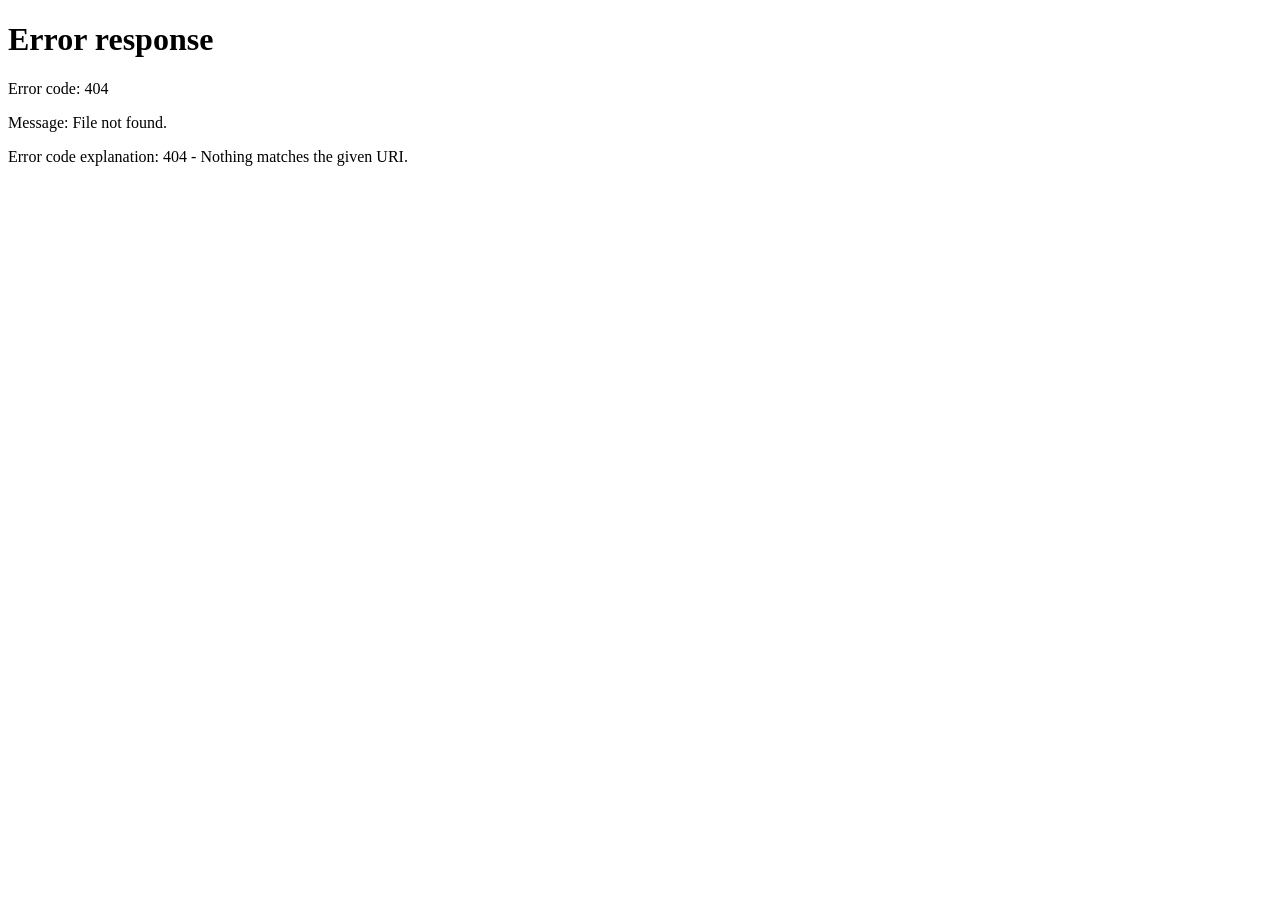
==== frontend/pages/admin-dashboard.html @ 9fa07022 "Fix calculator formula + add contract fields matching old Excel Calculator: - New inputs: Purchase p" ====
<!DOCTYPE html>
<html>
<head>
    <meta charset="UTF-8">
    <meta name="viewport" content="width=device-width, initial-scale=1.0">
    <title>لوحة تحكم المسؤول - Mega Cars</title>
    <link rel="stylesheet" href="../css/admin-dashboard.css">
    <link rel="stylesheet" href="https://cdnjs.cloudflare.com/ajax/libs/font-awesome/6.0.0/css/all.min.css">
    <script src="../js/i18n.js"></script>
</head>
<body>
    <div class="admin-container">
        <aside class="admin-sidebar">
            <div class="sidebar-header">
                <img src="../images/logo-small.png" alt="Mega Cars" class="sidebar-logo">
                <span data-i18n="admin.roleLabel" class="admin-role-label">Admin Panel</span>
            </div>
            <nav class="admin-menu">
                <a href="#" class="admin-menu-item active" onclick="showAdminSection('dashboard', event)">
                    <i class="fas fa-chart-line"></i><span data-i18n="admin.menu.dashboard">Dashboard</span>
                </a>
                <a href="#" class="admin-menu-item" onclick="showAdminSection('cars', event)">
                    <i class="fas fa-car"></i><span data-i18n="admin.menu.cars">Manage Cars</span>
                </a>
                <a href="#" class="admin-menu-item" onclick="showAdminSection('users', event)">
                    <i class="fas fa-users"></i><span data-i18n="admin.menu.users">Manage Users</span>
                </a>
                <a href="#" class="admin-menu-item" onclick="showAdminSection('sales', event)">
                    <i class="fas fa-shopping-cart"></i><span data-i18n="admin.menu.sales">Sales Reports</span>
                </a>
                <a href="#" class="admin-menu-item" onclick="showAdminSection('expenses', event)">
                    <i class="fas fa-receipt"></i><span data-i18n="admin.menu.expenses">Expenses</span>
                </a>
                <a href="#" class="admin-menu-item" onclick="showAdminSection('calculator', event)">
                    <i class="fas fa-calculator"></i><span data-i18n="calc.title">Calculator</span>
                </a>
                <a href="#" class="admin-menu-item" onclick="showAdminSection('contracts', event)">
                    <i class="fas fa-file-contract"></i><span data-i18n="contract.title">Contracts</span>
                </a>
                <a href="#" class="admin-menu-item" onclick="showAdminSection('settings', event)">
                    <i class="fas fa-cog"></i><span data-i18n="admin.menu.settings">Settings</span>
                </a>
                <a href="../index.html" class="admin-menu-item">
                    <i class="fas fa-home"></i><span data-i18n="nav.home">Home</span>
                </a>
                <a href="#" class="admin-menu-item" onclick="logout()">
                    <i class="fas fa-sign-out-alt"></i><span data-i18n="admin.menu.logout">Logout</span>
                </a>
            </nav>
            <div class="sidebar-footer">
                <div class="sidebar-avatar"><i class="fas fa-shield-alt"></i></div>
                <div class="sidebar-user-info">
                    <div class="sidebar-user-name" id="adminSidebarName">Admin</div>
                    <div class="sidebar-user-role" data-i18n="admin.menu.dashboard">مسؤول</div>
                </div>
            </div>
        </aside>

        <main class="admin-content">
            <header class="admin-top-bar">
                <h2 id="adminPageTitle" data-i18n="admin.section.dashboard">لوحة التحكم</h2>
                <div class="admin-user-menu">
                    <button id="langToggleBtn" class="lang-toggle-btn" onclick="toggleLang()">EN</button>
                </div>
            </header>

            <section id="dashboard" class="admin-section">
                <div class="welcome-banner">
                    <div class="welcome-text">
                        <h3 id="adminWelcomeGreeting">Welcome</h3>
                        <p data-i18n="admin.welcomeSub">Here's a system-wide overview</p>
                    </div>
                    <div class="welcome-date">
                        <strong id="adminWelcomeDay"></strong>
                        <span id="adminWelcomeDate"></span>
                    </div>
                </div>
                <div class="dashboard-stats">
                    <div class="stat-box">
                        <div class="stat-icon blue"><i class="fas fa-users"></i></div>
                        <div class="stat-info">
                            <h3 data-i18n="admin.stat.users">إجمالي المستخدمين</h3>
                            <p id="statsUsers">0</p>
                        </div>
                    </div>
                    <div class="stat-box">
                        <div class="stat-icon amber"><i class="fas fa-car"></i></div>
                        <div class="stat-info">
                            <h3 data-i18n="admin.stat.cars">إجمالي السيارات</h3>
                            <p id="statsCars">0</p>
                        </div>
                    </div>
                    <div class="stat-box">
                        <div class="stat-icon green"><i class="fas fa-shopping-cart"></i></div>
                        <div class="stat-info">
                            <h3 data-i18n="admin.stat.sales">إجمالي المبيعات</h3>
                            <p id="statsSales">0</p>
                        </div>
                    </div>
                    <div class="stat-box">
                        <div class="stat-icon orange"><i class="fas fa-dollar-sign"></i></div>
                        <div class="stat-info">
                            <h3 data-i18n="admin.stat.revenue">إجمالي الإيرادات</h3>
                            <p id="statsRevenue">$0</p>
                        </div>
                    </div>
                </div>
            </section>

            <section id="cars" class="admin-section hidden">
                <div class="section-header">
                    <h3 class="section-title"><i class="fas fa-car"></i> <span data-i18n="admin.cars.title">إدارة السيارات</span></h3>
                    <button class="btn btn-primary" onclick="showAddCarForm()">
                        <i class="fas fa-plus"></i> <span data-i18n="admin.cars.addNew">إضافة سيارة جديدة</span>
                    </button>
                </div>
                <form id="addCarForm" class="add-car-form hidden">
                    <div class="form-row">
                        <div class="form-group">
                            <label data-i18n="admin.cars.brand">الماركة</label>
                            <input type="text" name="brand" required>
                        </div>
                        <div class="form-group">
                            <label data-i18n="admin.cars.model">الموديل</label>
                            <input type="text" name="model" required>
                        </div>
                        <div class="form-group">
                            <label data-i18n="admin.cars.year">السنة</label>
                            <input type="number" name="year" required>
                        </div>
                        <div class="form-group">
                            <label data-i18n="admin.cars.costPrice">سعر الشراء ($)</label>
                            <input type="number" name="costPrice" placeholder="Cost to dealer">
                        </div>
                        <div class="form-group">
                            <label data-i18n="admin.cars.price">سعر البيع ($)</label>
                            <input type="number" name="price" required>
                        </div>
                    </div>
                    <div class="form-row">
                        <div class="form-group">
                            <label data-i18n="admin.cars.mileage">المسافة</label>
                            <input type="number" name="mileage" required>
                        </div>
                        <div class="form-group">
                            <label data-i18n="admin.cars.color">اللون</label>
                            <input type="text" name="color">
                        </div>
                        <div class="form-group">
                            <label data-i18n="admin.cars.fuel">الوقود</label>
                            <select name="fuel">
                                <option value="petrol" data-i18n="dyn.fuel.petrol">Petrol</option><option value="diesel" data-i18n="dyn.fuel.diesel">Diesel</option>
                                <option value="hybrid" data-i18n="dyn.fuel.hybrid">Hybrid</option><option value="electric" data-i18n="dyn.fuel.electric">Electric</option>
                            </select>
                        </div>
                        <div class="form-group">
                            <label data-i18n="admin.cars.status">الحالة</label>
                            <select name="status">
                                <option value="available" data-i18n="dyn.available">Available</option><option value="sold" data-i18n="dyn.status.sold">Sold</option><option value="pending" data-i18n="dyn.status.pending">Pending</option>
                            </select>
                        </div>
                    </div>
                    <div class="form-buttons">
                        <button type="submit" class="btn btn-success">
                            <i class="fas fa-check"></i> <span data-i18n="admin.cars.add">إضافة السيارة</span>
                        </button>
                        <button type="button" class="btn btn-secondary" onclick="hideAddCarForm()">
                            <i class="fas fa-times"></i> <span data-i18n="admin.cars.cancel">إلغاء</span>
                        </button>
                    </div>
                </form>
                <div id="carsList" class="cars-table"></div>
            </section>

            <section id="users" class="admin-section hidden">
                <div class="section-header">
                    <h3 class="section-title"><i class="fas fa-users"></i> <span data-i18n="admin.users.title">إدارة المستخدمين</span></h3>
                </div>
                <div id="usersList" class="users-table"></div>
            </section>

            <section id="sales" class="admin-section hidden">
                <div class="section-header">
                    <h3 class="section-title"><i class="fas fa-chart-bar"></i> <span data-i18n="admin.sales.title">تقارير المبيعات</span></h3>
                    <button class="btn btn-secondary" onclick="exportSalesCSV()">
                        <i class="fas fa-file-csv"></i> <span data-i18n="exp.export">Export CSV</span>
                    </button>
                </div>
                <div id="salesReport" class="sales-table"></div>
            </section>

            <!-- ── Expenses ─────────────────────────────────── -->
            <section id="expenses" class="admin-section hidden">
                <div class="section-header">
                    <h3 class="section-title"><i class="fas fa-receipt"></i> <span data-i18n="admin.menu.expenses">Expenses</span></h3>
                    <button class="btn btn-secondary" onclick="exportExpensesCSV()">
                        <i class="fas fa-file-csv"></i> <span data-i18n="exp.export">Export CSV</span>
                    </button>
                </div>

                <!-- Exchange rate bar -->
                <div class="exchange-bar">
                    <label data-i18n="exp.rate">Exchange Rate:</label>
                    <input type="number" id="exchangeRate" value="1490" style="width:90px;padding:6px;border-radius:6px;border:1px solid var(--border)">
                    <span style="color:var(--text-muted)">IQD = $1</span>
                </div>

                <!-- Quick add form -->
                <div class="expense-form">
                    <input type="text" id="expDesc" data-i18n-placeholder="exp.descPlaceholder" placeholder="Description (cleaning, rent...)" style="flex:2">
                    <div class="exp-amount-wrap">
                        <input type="number" id="expAmountIQD" placeholder="Amount IQD" oninput="updateExpUSD()" style="width:140px">
                        <span id="expUSDPreview" class="exp-usd-preview">= $0</span>
                    </div>
                    <select id="expCategory" style="width:130px">
                        <option value="other" data-i18n="exp.cat.other">Other</option>
                        <option value="cleaning" data-i18n="exp.cat.cleaning">Cleaning</option>
                        <option value="rent" data-i18n="exp.cat.rent">Rent</option>
                        <option value="salary" data-i18n="exp.cat.salary">Salary</option>
                        <option value="transport" data-i18n="exp.cat.transport">Transport</option>
                        <option value="maintenance" data-i18n="exp.cat.maintenance">Maintenance</option>
                        <option value="utilities" data-i18n="exp.cat.utilities">Utilities</option>
                        <option value="purchase" data-i18n="exp.cat.purchase">Purchase</option>
                    </select>
                    <select id="expPayment" style="width:120px">
                        <option value="cash_iqd">Cash IQD</option>
                        <option value="bank_iqd">Bank IQD</option>
                        <option value="cash_usd">Cash USD</option>
                    </select>
                    <input type="date" id="expDate" style="width:140px">
                    <button class="btn btn-success" onclick="addExpense()">
                        <i class="fas fa-plus"></i> <span data-i18n="exp.add">Add</span>
                    </button>
                </div>

                <!-- Summary totals -->
                <div class="expense-totals" id="expenseTotals"></div>

                <!-- List -->
                <div id="expensesList"></div>
            </section>

            <!-- ── Installment Calculator ─────────────────── -->
            <section id="calculator" class="admin-section hidden">
                <div class="section-header">
                    <h3 class="section-title"><i class="fas fa-calculator"></i> <span data-i18n="calc.title">Installment Calculator</span></h3>
                </div>
                <div class="settings-card">
                    <div class="form-row">
                        <div class="form-group">
                            <label data-i18n="calc.costPrice">Purchase Price / سعر الشراء ($)</label>
                            <input type="number" id="calcCostPrice" placeholder="1000" oninput="calculateInstallments()">
                        </div>
                        <div class="form-group">
                            <label data-i18n="calc.downPayment">Down Payment / مقدمة ($)</label>
                            <input type="number" id="calcDownPayment" placeholder="100" oninput="calculateInstallments()">
                        </div>
                        <div class="form-group">
                            <label data-i18n="calc.monthly">Monthly / كل شهر ($)</label>
                            <input type="number" id="calcMonthly" placeholder="100" oninput="calculateInstallments()">
                        </div>
                    </div>
                    <div id="calcResult"><p style="color:var(--text-muted);padding:16px 0" data-i18n="calc.hint">Enter values above to see installment options</p></div>
                </div>
            </section>

            <!-- ── Sale Contracts ─────────────────────────── -->
            <section id="contracts" class="admin-section hidden">
                <div class="section-header">
                    <h3 class="section-title"><i class="fas fa-file-contract"></i> <span data-i18n="contract.title">Sale Contract</span></h3>
                </div>
                <div class="settings-card">
                    <!-- Car picker -->
                    <div class="car-picker-bar">
                        <i class="fas fa-car"></i>
                        <label data-i18n="contract.selectCar">Select Car from Inventory:</label>
                        <select id="contractCarSelect" onchange="fillContractFromCar(this.value)" style="flex:1;padding:8px 10px;border:1px solid var(--border);border-radius:6px;font-size:14px">
                            <option value="" data-i18n="contract.pickCar">-- Pick a car --</option>
                        </select>
                    </div>
                    <div class="form-row">
                        <div class="form-group"><label data-i18n="contract.number">Contract No.</label><input type="text" id="contractNo" placeholder="1001"></div>
                        <div class="form-group"><label data-i18n="contract.date">Date</label><input type="date" id="contractDate"></div>
                    </div>
                    <div class="form-row" style="align-items:start">
                        <div style="flex:1;border:1px solid var(--border);border-radius:8px;padding:14px">
                            <h5 style="margin:0 0 10px;color:var(--primary)" data-i18n="contract.party1">Seller (Party 1)</h5>
                            <div class="form-group"><label data-i18n="contract.name">Full Name</label><input type="text" id="sellerName"></div>
                            <div class="form-group"><label data-i18n="contract.idNo">ID Number</label><input type="text" id="sellerId"></div>
                            <div class="form-group"><label data-i18n="contract.occupation">Occupation</label><input type="text" id="sellerOcc" value="كاسب"></div>
                            <div class="form-group"><label data-i18n="contract.phone">Phone</label><input type="text" id="sellerPhone"></div>
                            <div class="form-group"><label data-i18n="contract.city">City</label><input type="text" id="sellerCity" value="دهوك"></div>
                        </div>
                        <div style="flex:1;border:1px solid var(--border);border-radius:8px;padding:14px">
                            <h5 style="margin:0 0 10px;color:var(--success)" data-i18n="contract.party2">Buyer (Party 2)</h5>
                            <div class="form-group"><label data-i18n="contract.name">Full Name</label><input type="text" id="buyerName"></div>
                            <div class="form-group"><label data-i18n="contract.idNo">ID Number</label><input type="text" id="buyerId"></div>
                            <div class="form-group"><label data-i18n="contract.occupation">Occupation</label><input type="text" id="buyerOcc"></div>
                            <div class="form-group"><label data-i18n="contract.phone">Phone</label><input type="text" id="buyerPhone"></div>
                            <div class="form-group"><label data-i18n="contract.phone2">Phone 2</label><input type="text" id="buyerPhone2"></div>
                            <div class="form-group"><label data-i18n="contract.city">City</label><input type="text" id="buyerCity" value="دهوك"></div>
                        </div>
                    </div>
                    <h5 style="margin:16px 0 8px;border-bottom:1px solid var(--border);padding-bottom:6px" data-i18n="contract.carInfo">Car Details</h5>
                    <div class="form-row">
                        <div class="form-group"><label data-i18n="contract.brand">Brand / Type</label><input type="text" id="contractBrand"></div>
                        <div class="form-group"><label data-i18n="contract.plate">Plate No.</label><input type="text" id="contractPlate"></div>
                        <div class="form-group"><label data-i18n="contract.yearModel">Year / Model</label><input type="text" id="contractYear"></div>
                        <div class="form-group"><label data-i18n="contract.color">Color</label><input type="text" id="contractColor"></div>
                        <div class="form-group"><label data-i18n="contract.engineNo">Engine No.</label><input type="text" id="contractEngineNo"></div>
                        <div class="form-group"><label data-i18n="contract.chassisNo">Chassis / VIN</label><input type="text" id="contractVin"></div>
                    </div>
                    <h5 style="margin:16px 0 8px;border-bottom:1px solid var(--border);padding-bottom:6px" data-i18n="contract.witness">Witness &amp; Guarantor</h5>
                    <div class="form-row">
                        <div class="form-group"><label data-i18n="contract.witnessName">Witness Name</label><input type="text" id="witnessName"></div>
                        <div class="form-group"><label data-i18n="contract.witnessPhone">Witness Phone</label><input type="text" id="witnessPhone"></div>
                        <div class="form-group"><label data-i18n="contract.guarantorName">Guarantor</label><input type="text" id="guarantorName"></div>
                        <div class="form-group"><label data-i18n="contract.guarantorPhone">Guarantor Phone</label><input type="text" id="guarantorPhone"></div>
                        <div class="form-group"><label data-i18n="contract.insuranceOwner">Insurance Owner</label><input type="text" id="insuranceOwner"></div>
                    </div>
                    <h5 style="margin:16px 0 8px;border-bottom:1px solid var(--border);padding-bottom:6px" data-i18n="contract.payment">Payment Details</h5>
                    <div class="form-row">
                        <div class="form-group"><label data-i18n="contract.totalPrice">Total Price ($)</label><input type="number" id="contractTotal" oninput="updateContractRemaining()"></div>
                        <div class="form-group"><label data-i18n="contract.downPayment">Down Payment ($)</label><input type="number" id="contractDown" oninput="updateContractRemaining()"></div>
                        <div class="form-group"><label data-i18n="contract.remaining">Remaining ($)</label><input type="number" id="contractRemaining" readonly style="background:var(--bg-secondary)"></div>
                        <div class="form-group"><label data-i18n="contract.monthly">Monthly ($)</label><input type="number" id="contractMonthly" oninput="updateContractMonths()"></div>
                        <div class="form-group"><label data-i18n="contract.numMonths">No. of Months</label><input type="number" id="contractMonths"></div>
                        <div class="form-group"><label data-i18n="contract.firstDate">First Payment Date</label><input type="date" id="contractFirstDate"></div>
                    </div>
                    <div class="form-group" style="margin-top:8px">
                        <label data-i18n="contract.notes">Notes</label>
                        <textarea id="contractNotes" rows="2" style="width:100%;padding:8px;border:1px solid var(--border);border-radius:6px;resize:vertical"></textarea>
                    </div>
                    <button class="btn btn-primary" onclick="printContract()" style="margin-top:12px">
                        <i class="fas fa-print"></i> <span data-i18n="contract.generate">Generate &amp; Print</span>
                    </button>
                </div>
            </section>

            <section id="settings" class="admin-section hidden">
                <div class="section-header">
                    <h3 class="section-title"><i class="fas fa-cog"></i> <span data-i18n="admin.settings.title">إعدادات النظام</span></h3>
                </div>
                <div class="settings-card">
                    <form id="systemSettingsForm" class="settings-form">
                        <div class="form-group">
                            <label data-i18n="admin.settings.companyName">اسم الشركة</label>
                            <input type="text" value="Mega Cars">
                        </div>
                        <div class="form-group">
                            <label data-i18n="admin.settings.location">الموقع</label>
                            <input type="text" value="Dohok, Iraq">
                        </div>
                        <div class="form-group">
                            <label data-i18n="admin.settings.phone">الهاتف</label>
                            <input type="tel" placeholder="+964 (0) XXX XXXX XXX">
                        </div>
                        <div class="form-group">
                            <label data-i18n="admin.settings.email">البريد الإلكتروني</label>
                            <input type="email" placeholder="info@megacars.com">
                        </div>
                        <div class="form-group" style="grid-column:1/-1">
                            <button type="submit" class="btn btn-primary">
                                <i class="fas fa-save"></i> <span data-i18n="admin.settings.save">حفظ الإعدادات</span>
                            </button>
                        </div>
                    </form>
                </div>
            </section>
        </main>
    </div>

    <!-- ── Edit Car Modal ──────────────────────────────── -->
    <div id="adminEditCarModal" class="modal-overlay hidden" onclick="if(event.target===this)closeAdminEditCar()">
        <div class="modal">
            <div class="modal-header">
                <h3 class="modal-title"><i class="fas fa-edit"></i> <span data-i18n="admin.cars.edit">Edit Car</span></h3>
                <button class="modal-close" onclick="closeAdminEditCar()"><i class="fas fa-times"></i></button>
            </div>
            <div class="modal-body">
                <input type="hidden" id="adminEditCarId">
                <div class="form-row">
                    <div class="form-group"><label data-i18n="admin.cars.brand">Brand</label><input type="text" id="adminEditBrand"></div>
                    <div class="form-group"><label data-i18n="admin.cars.model">Model</label><input type="text" id="adminEditModel"></div>
                    <div class="form-group"><label data-i18n="admin.cars.year">Year</label><input type="number" id="adminEditYear"></div>
                    <div class="form-group"><label data-i18n="admin.cars.costPrice">Cost Price ($)</label><input type="number" id="adminEditCostPrice"></div>
                    <div class="form-group"><label data-i18n="admin.cars.price">Sale Price ($)</label><input type="number" id="adminEditPrice"></div>
                    <div class="form-group"><label data-i18n="admin.cars.mileage">Mileage</label><input type="number" id="adminEditMileage"></div>
                    <div class="form-group"><label data-i18n="admin.cars.color">Color</label><input type="text" id="adminEditColor"></div>
                    <div class="form-group"><label data-i18n="admin.cars.fuel">Fuel</label>
                        <select id="adminEditFuel"><option value="petrol" data-i18n="dyn.fuel.petrol">Petrol</option><option value="diesel" data-i18n="dyn.fuel.diesel">Diesel</option><option value="hybrid" data-i18n="dyn.fuel.hybrid">Hybrid</option><option value="electric" data-i18n="dyn.fuel.electric">Electric</option></select>
                    </div>
                    <div class="form-group"><label data-i18n="inv.transmission">Transmission</label>
                        <select id="adminEditTransmission"><option value="automatic" data-i18n="dyn.trans.automatic">Automatic</option><option value="manual" data-i18n="dyn.trans.manual">Manual</option></select>
                    </div>
                    <div class="form-group"><label data-i18n="inv.bodyType">Body Type</label>
                        <select id="adminEditBodyType"><option value="sedan" data-i18n="dyn.body.sedan">Sedan</option><option value="suv" data-i18n="dyn.body.suv">SUV</option><option value="hatchback" data-i18n="dyn.body.hatchback">Hatchback</option><option value="coupe" data-i18n="dyn.body.coupe">Coupe</option><option value="pickup" data-i18n="dyn.body.pickup">Pickup</option><option value="van" data-i18n="dyn.body.van">Van</option></select>
                    </div>
                    <div class="form-group"><label data-i18n="inv.condition">Condition</label>
                        <select id="adminEditCondition"><option value="used" data-i18n="dyn.cond.used">Used</option><option value="new" data-i18n="dyn.cond.new">New</option><option value="certified" data-i18n="dyn.cond.certified">Certified</option></select>
                    </div>
                    <div class="form-group"><label data-i18n="admin.cars.status">Status</label>
                        <select id="adminEditStatus"><option value="available" data-i18n="dyn.available">Available</option><option value="sold" data-i18n="dyn.status.sold">Sold</option><option value="pending" data-i18n="dyn.status.pending">Pending</option><option value="in-service" data-i18n="dyn.status.inservice">In Service</option></select>
                    </div>
                    <div class="form-group"><label data-i18n="inv.vin">VIN</label><input type="text" id="adminEditVin"></div>
                </div>
                <div class="form-group" style="margin-top:8px"><label data-i18n="sell.description">Description</label><textarea id="adminEditDescription" rows="2" style="width:100%;padding:8px;border:1px solid var(--border);border-radius:6px;resize:vertical"></textarea></div>
            </div>
            <div class="modal-footer">
                <button class="btn btn-primary" onclick="saveAdminEditCar()"><i class="fas fa-save"></i> <span data-i18n="inv.save">Save</span></button>
                <button class="btn btn-secondary" onclick="closeAdminEditCar()"><i class="fas fa-times"></i> <span data-i18n="admin.cars.cancel">Cancel</span></button>
            </div>
        </div>
    </div>

    <!-- ── Edit User Modal ──────────────────────────────── -->
    <div id="adminEditUserModal" class="modal-overlay hidden" onclick="if(event.target===this)closeAdminEditUser()">
        <div class="modal">
            <div class="modal-header">
                <h3 class="modal-title"><i class="fas fa-user-edit"></i> <span data-i18n="admin.users.edit">Edit User</span></h3>
                <button class="modal-close" onclick="closeAdminEditUser()"><i class="fas fa-times"></i></button>
            </div>
            <div class="modal-body">
                <input type="hidden" id="adminEditUserId">
                <div class="form-row">
                    <div class="form-group"><label data-i18n="admin.users.name">Name</label><input type="text" id="adminEditUserName"></div>
                    <div class="form-group"><label data-i18n="admin.users.email">Email</label><input type="email" id="adminEditUserEmail" disabled style="opacity:0.6"></div>
                    <div class="form-group"><label data-i18n="admin.users.phone">Phone</label><input type="tel" id="adminEditUserPhone"></div>
                    <div class="form-group"><label data-i18n="admin.users.city">City</label><input type="text" id="adminEditUserCity"></div>
                    <div class="form-group"><label data-i18n="admin.users.role">Role</label>
                        <select id="adminEditUserRole"><option value="user" data-i18n="dyn.role.user">User</option><option value="admin" data-i18n="dyn.role.admin">Admin</option></select>
                    </div>
                </div>
            </div>
            <div class="modal-footer">
                <button class="btn btn-primary" onclick="saveAdminEditUser()"><i class="fas fa-save"></i> <span data-i18n="inv.save">Save</span></button>
                <button class="btn btn-secondary" onclick="closeAdminEditUser()"><i class="fas fa-times"></i> <span data-i18n="admin.cars.cancel">Cancel</span></button>
            </div>
        </div>
    </div>

    <script src="../js/auth.js"></script>
    <script src="../js/admin-dashboard.js"></script>
</body>
</html>
---- frontend/css/admin-dashboard.css ----
* { margin: 0; padding: 0; box-sizing: border-box; }

:root {
  --sidebar-bg:  #1e293b;
  --sidebar-w:   260px;
  --primary:     #3b82f6;
  --success:     #10b981;
  --warning:     #f59e0b;
  --danger:      #ef4444;
  --purple:      #8b5cf6;
  --orange:      #f97316;
  --page-bg:     #f1f5f9;
  --card-bg:     #ffffff;
  --text-main:   #1e293b;
  --text-muted:  #64748b;
  --border:      #e2e8f0;
  --radius:      12px;
  --radius-sm:   8px;
  --shadow:      0 1px 3px rgba(0,0,0,.08), 0 4px 16px rgba(0,0,0,.06);
  --shadow-lg:   0 4px 6px rgba(0,0,0,.07), 0 10px 30px rgba(0,0,0,.12);
  --transition:  .2s ease;
}

body {
  font-family: 'Segoe UI', Tahoma, Geneva, Verdana, sans-serif;
  background: var(--page-bg);
  color: var(--text-main);
}

/* ── Layout ──────────────────────────────────────────────── */
.admin-container {
  display: flex;
  min-height: 100vh;
}

/* ── Sidebar ─────────────────────────────────────────────── */
.admin-sidebar {
  width: var(--sidebar-w);
  background: var(--sidebar-bg);
  color: #e2e8f0;
  display: flex;
  flex-direction: column;
  position: fixed;
  height: 100vh;
  overflow-y: auto;
  z-index: 100;
}

[dir="rtl"] .admin-sidebar { left: auto; right: 0; }

.sidebar-header {
  padding: 24px 20px 20px;
  border-bottom: 1px solid rgba(255,255,255,.08);
}

.sidebar-header h3 {
  font-size: 17px;
  font-weight: 700;
  color: #fff;
}

.sidebar-header span {
  display: block;
  font-size: 11px;
  color: #ef4444;
  font-weight: 600;
  margin-top: 2px;
  text-transform: uppercase;
  letter-spacing: .6px;
}

.admin-menu {
  flex: 1;
  padding: 12px 0;
  display: flex;
  flex-direction: column;
}

.admin-menu-item {
  display: flex;
  align-items: center;
  gap: 12px;
  padding: 12px 20px;
  color: #94a3b8;
  text-decoration: none;
  font-size: 14px;
  font-weight: 500;
  transition: all var(--transition);
  position: relative;
}

.admin-menu-item i {
  font-size: 16px;
  min-width: 20px;
  text-align: center;
}

.admin-menu-item:hover {
  background: rgba(255,255,255,.06);
  color: #f1f5f9;
}

.admin-menu-item.active {
  background: rgba(239,68,68,.15);
  color: #fff;
}

.admin-menu-item.active::before {
  content: '';
  position: absolute;
  inset-inline-start: 0;
  top: 0; bottom: 0;
  width: 3px;
  background: #ef4444;
  border-radius: 0 3px 3px 0;
}

[dir="rtl"] .admin-menu-item.active::before { border-radius: 3px 0 0 3px; }

.sidebar-footer {
  padding: 16px 20px;
  border-top: 1px solid rgba(255,255,255,.08);
  display: flex;
  align-items: center;
  gap: 12px;
}

.sidebar-avatar {
  width: 36px;
  height: 36px;
  border-radius: 50%;
  background: #ef4444;
  display: flex;
  align-items: center;
  justify-content: center;
  font-size: 14px;
  color: white;
  flex-shrink: 0;
}

.sidebar-user-info { flex: 1; min-width: 0; }
.sidebar-user-name { font-size: 13px; font-weight: 600; color: #f1f5f9; white-space: nowrap; overflow: hidden; text-overflow: ellipsis; }
.sidebar-user-role { font-size: 11px; color: #ef4444; font-weight: 600; }

/* ── Main content ────────────────────────────────────────── */
.admin-content {
  flex: 1;
  margin-inline-start: var(--sidebar-w);
  padding: 24px;
  min-width: 0;
}

/* ── Top bar ─────────────────────────────────────────────── */
.admin-top-bar {
  background: var(--card-bg);
  padding: 16px 24px;
  border-radius: var(--radius);
  display: flex;
  justify-content: space-between;
  align-items: center;
  margin-bottom: 24px;
  box-shadow: var(--shadow);
  border: 1px solid var(--border);
}

.admin-top-bar h2 { font-size: 20px; font-weight: 700; color: var(--text-main); }

.admin-user-menu { display: flex; align-items: center; gap: 12px; }

/* ── Welcome banner ──────────────────────────────────────── */
.welcome-banner {
  background: linear-gradient(135deg, #1e293b 0%, #334155 100%);
  color: white;
  border-radius: var(--radius);
  padding: 28px 32px;
  margin-bottom: 24px;
  display: flex;
  justify-content: space-between;
  align-items: center;
  box-shadow: var(--shadow-lg);
}

.welcome-text h3 { font-size: 22px; font-weight: 700; margin-bottom: 6px; }
.welcome-text p  { font-size: 14px; color: #94a3b8; }

.welcome-date {
  text-align: end;
  font-size: 13px;
  color: #94a3b8;
  line-height: 1.8;
}

.welcome-date strong { color: #fff; display: block; font-size: 20px; }

/* ── Admin sections ──────────────────────────────────────── */
.admin-section {
  background: var(--card-bg);
  padding: 28px;
  border-radius: var(--radius);
  box-shadow: var(--shadow);
  border: 1px solid var(--border);
}

.admin-section.hidden { display: none; }

/* ── Stat cards ──────────────────────────────────────────── */
.dashboard-stats {
  display: grid;
  grid-template-columns: repeat(auto-fit, minmax(200px, 1fr));
  gap: 20px;
  margin-bottom: 24px;
}

.stat-box {
  background: var(--card-bg);
  border-radius: var(--radius);
  padding: 24px;
  box-shadow: var(--shadow);
  border: 1px solid var(--border);
  display: flex;
  align-items: center;
  gap: 16px;
  transition: transform var(--transition), box-shadow var(--transition);
}

.stat-box:hover { transform: translateY(-3px); box-shadow: var(--shadow-lg); }

.stat-icon {
  width: 56px;
  height: 56px;
  border-radius: 14px;
  display: flex;
  align-items: center;
  justify-content: center;
  font-size: 22px;
  flex-shrink: 0;
}

.stat-icon.blue   { background: #eff6ff; color: var(--primary);  }
.stat-icon.green  { background: #ecfdf5; color: var(--success);  }
.stat-icon.amber  { background: #fffbeb; color: var(--warning);  }
.stat-icon.red    { background: #fef2f2; color: var(--danger);   }
.stat-icon.purple { background: #f5f3ff; color: var(--purple);   }
.stat-icon.orange { background: #fff7ed; color: var(--orange);   }

.stat-info { flex: 1; min-width: 0; }
.stat-info h3 { font-size: 12px; font-weight: 600; color: var(--text-muted); text-transform: uppercase; letter-spacing: .5px; margin-bottom: 6px; }
.stat-info p  { font-size: 30px; font-weight: 700; color: var(--text-main); line-height: 1; }

/* ── Section header ──────────────────────────────────────── */
.section-header {
  display: flex;
  justify-content: space-between;
  align-items: center;
  margin-bottom: 20px;
  padding-bottom: 16px;
  border-bottom: 2px solid var(--border);
}

.section-title {
  font-size: 17px;
  font-weight: 700;
  color: var(--text-main);
  display: flex;
  align-items: center;
  gap: 8px;
}

.section-title i { color: #ef4444; }

/* ── Add car form ────────────────────────────────────────── */
.add-car-form {
  background: var(--page-bg);
  padding: 24px;
  border-radius: var(--radius);
  margin-bottom: 24px;
  border: 1px solid var(--border);
}

.add-car-form.hidden { display: none; }

.form-row {
  display: grid;
  grid-template-columns: repeat(auto-fit, minmax(200px, 1fr));
  gap: 16px;
  margin-bottom: 16px;
}

.form-group { display: flex; flex-direction: column; gap: 6px; }

.form-group label {
  font-size: 13px;
  font-weight: 600;
  color: var(--text-main);
}

.form-group input,
.form-group select,
.form-group textarea {
  padding: 10px 14px;
  border: 1px solid var(--border);
  border-radius: var(--radius-sm);
  font-size: 14px;
  font-family: inherit;
  background: var(--card-bg);
  color: var(--text-main);
  outline: none;
  transition: border-color var(--transition), box-shadow var(--transition);
}

.form-group input:focus,
.form-group select:focus,
.form-group textarea:focus {
  border-color: var(--primary);
  box-shadow: 0 0 0 3px rgba(59,130,246,.1);
}

.form-buttons {
  display: flex;
  gap: 10px;
  justify-content: flex-end;
}

/* ── Tables ──────────────────────────────────────────────── */
.cars-table, .users-table, .sales-table { overflow-x: auto; }

table {
  width: 100%;
  border-collapse: collapse;
  margin-top: 4px;
}

thead { background: var(--page-bg); }

th {
  padding: 12px 16px;
  text-align: start;
  font-size: 12px;
  font-weight: 700;
  color: var(--text-muted);
  text-transform: uppercase;
  letter-spacing: .5px;
  border-bottom: 2px solid var(--border);
  white-space: nowrap;
}

td {
  padding: 14px 16px;
  border-bottom: 1px solid var(--border);
  color: var(--text-main);
  font-size: 14px;
}

tr:hover td { background: #f8fafc; }

/* ── Status badges ───────────────────────────────────────── */
.status-badge {
  font-size: 11px;
  font-weight: 600;
  padding: 3px 10px;
  border-radius: 20px;
  text-transform: capitalize;
  display: inline-block;
}

.status-badge.available  { background: #d1fae5; color: #065f46; }
.status-badge.sold       { background: #fee2e2; color: #991b1b; }
.status-badge.pending    { background: #fef3c7; color: #92400e; }
.status-badge.completed  { background: #d1fae5; color: #065f46; }
.status-badge.active     { background: #dbeafe; color: #1e40af; }
.status-badge.cancelled  { background: #fee2e2; color: #991b1b; }
.status-badge.admin      { background: #f5f3ff; color: #5b21b6; }
.status-badge.staff      { background: #fff7ed; color: #9a3412; }
.status-badge.user       { background: #f0fdf4; color: #166534; }

/* ── Buttons ─────────────────────────────────────────────── */
.btn {
  padding: 10px 20px;
  border: none;
  border-radius: var(--radius-sm);
  cursor: pointer;
  font-size: 14px;
  font-weight: 600;
  font-family: inherit;
  transition: all var(--transition);
  display: inline-flex;
  align-items: center;
  gap: 6px;
}

.btn-primary { background: #ef4444; color: white; }
.btn-primary:hover { background: #dc2626; box-shadow: 0 4px 12px rgba(239,68,68,.4); }

.btn-secondary { background: #f1f5f9; color: var(--text-main); border: 1px solid var(--border); }
.btn-secondary:hover { background: #e2e8f0; }

.btn-success { background: var(--success); color: white; }
.btn-success:hover { background: #059669; }

.btn-small { padding: 6px 12px; font-size: 12px; }
.btn-danger { background: var(--danger); color: white; }
.btn-danger:hover { background: #dc2626; }

/* ── Settings card ───────────────────────────────────────── */
.settings-card {
  max-width: 560px;
}

.settings-card h3 {
  font-size: 16px;
  font-weight: 700;
  margin-bottom: 20px;
  padding-bottom: 12px;
  border-bottom: 2px solid var(--border);
  display: flex;
  align-items: center;
  gap: 8px;
}

.settings-card h3 i { color: #ef4444; }

.settings-form {
  display: grid;
  grid-template-columns: repeat(auto-fit, minmax(240px, 1fr));
  gap: 16px;
}

/* ── Lang toggle ─────────────────────────────────────────── */
.lang-toggle-btn {
  background: #e8c840;
  border: none;
  border-radius: 20px;
  padding: 6px 14px;
  font-size: 13px;
  font-weight: 700;
  cursor: pointer;
  color: #1a1a2e;
  transition: background var(--transition);
  font-family: inherit;
}
.lang-toggle-btn:hover { background: #d4af37; }

/* ── Responsive ──────────────────────────────────────────── */
@media (max-width: 768px) {
  .admin-sidebar { width: 100%; height: auto; position: static; flex-direction: column; }
  .admin-menu { flex-direction: row; flex-wrap: wrap; }
  .admin-menu-item { flex: 1; min-width: 90px; flex-direction: column; justify-content: center; text-align: center; padding: 10px 6px; font-size: 11px; gap: 4px; }
  .admin-menu-item.active::before { display: none; }
  .sidebar-footer { display: none; }
  .admin-content { margin-inline-start: 0; padding: 16px; }
  .welcome-banner { flex-direction: column; gap: 12px; }
  .dashboard-stats { grid-template-columns: 1fr 1fr; }
  .form-row { grid-template-columns: 1fr; }
  table { font-size: 12px; }
  th, td { padding: 10px 8px; }
  .form-buttons { flex-direction: column; }
}

@media (max-width: 480px) {
  .dashboard-stats { grid-template-columns: 1fr; }
}

/* ── Logo ─────────────────────────────────────────────── */
.sidebar-logo { width: 72px; height: 72px; object-fit: contain; border-radius: 50%; display: block; margin: 0 auto 2px; }
.admin-role-label { font-size: 11px; color: #fca5a5; text-align: center; display: block; }

/* ── Financial Report Summary ────────────────────────── */
.report-summary { display: grid; grid-template-columns: repeat(3, 1fr); gap: 16px; margin-bottom: 24px; }
.report-stat { display: flex; align-items: center; gap: 14px; background: var(--card-bg); border-radius: var(--radius); padding: 16px; box-shadow: var(--shadow); }
.report-stat .stat-info small { color: var(--text-muted); font-size: 12px; display: block; margin-top: 2px; }

/* ── Expense Tracker ─────────────────────────────────── */
.exchange-bar { display:flex; align-items:center; gap:10px; margin-bottom:16px; font-size:14px; }
.expense-form { display:flex; flex-wrap:wrap; gap:10px; align-items:center; background:var(--card-bg); padding:16px; border-radius:var(--radius); box-shadow:var(--shadow); margin-bottom:16px; }
.expense-form input, .expense-form select { padding:8px 10px; border:1px solid var(--border); border-radius:6px; font-size:13px; background:var(--bg-secondary); color:var(--text-primary); }
.exp-amount-wrap { display:flex; align-items:center; gap:8px; }
.exp-usd-preview { font-weight:600; color:var(--success); font-size:13px; white-space:nowrap; }
.expense-totals { display:flex; gap:16px; margin-bottom:16px; }
.exp-total-item { background:var(--card-bg); border-radius:var(--radius); padding:14px 20px; box-shadow:var(--shadow); display:flex; flex-direction:column; gap:4px; font-size:13px; }
.exp-total-item strong { font-size:18px; color:var(--primary); }
.report-summary { display:grid; grid-template-columns:repeat(3,1fr); gap:16px; margin-bottom:24px; }
@media(max-width:900px){ .report-summary { grid-template-columns:repeat(2,1fr); } }

/* ── Modals ───────────────────────────────────────────── */
.modal-overlay { position:fixed; inset:0; background:rgba(15,23,42,.55); z-index:1000; display:flex; align-items:center; justify-content:center; padding:24px; }
.modal-overlay.hidden { display:none; }
.modal { background:var(--card-bg); border-radius:var(--radius); box-shadow:0 20px 60px rgba(0,0,0,.25); width:100%; max-width:700px; max-height:90vh; display:flex; flex-direction:column; }
.modal-header { display:flex; align-items:center; justify-content:space-between; padding:18px 22px; border-bottom:1px solid var(--border); flex-shrink:0; }
.modal-title { font-size:16px; font-weight:600; display:flex; align-items:center; gap:8px; }
.modal-close { background:none; border:none; cursor:pointer; color:var(--text-muted); font-size:18px; padding:4px 8px; border-radius:6px; }
.modal-close:hover { background:var(--bg-secondary); }
.modal-body { padding:22px; overflow-y:auto; }
.modal-footer { padding:16px 22px; border-top:1px solid var(--border); display:flex; justify-content:flex-end; gap:10px; flex-shrink:0; }

/* ── Contract car picker ─────────────────────────────── */
.car-picker-bar { display:flex; align-items:center; gap:12px; background:var(--bg-secondary); border:2px solid var(--primary); border-radius:var(--radius); padding:12px 16px; margin-bottom:20px; }
.car-picker-bar i { color:var(--primary); font-size:18px; }
.car-picker-bar label { font-weight:600; white-space:nowrap; }
.car-picker-bar select { flex:1; padding:8px 10px; border:1px solid var(--border); border-radius:6px; font-size:14px; background:var(--card-bg); color:var(--text-primary); }
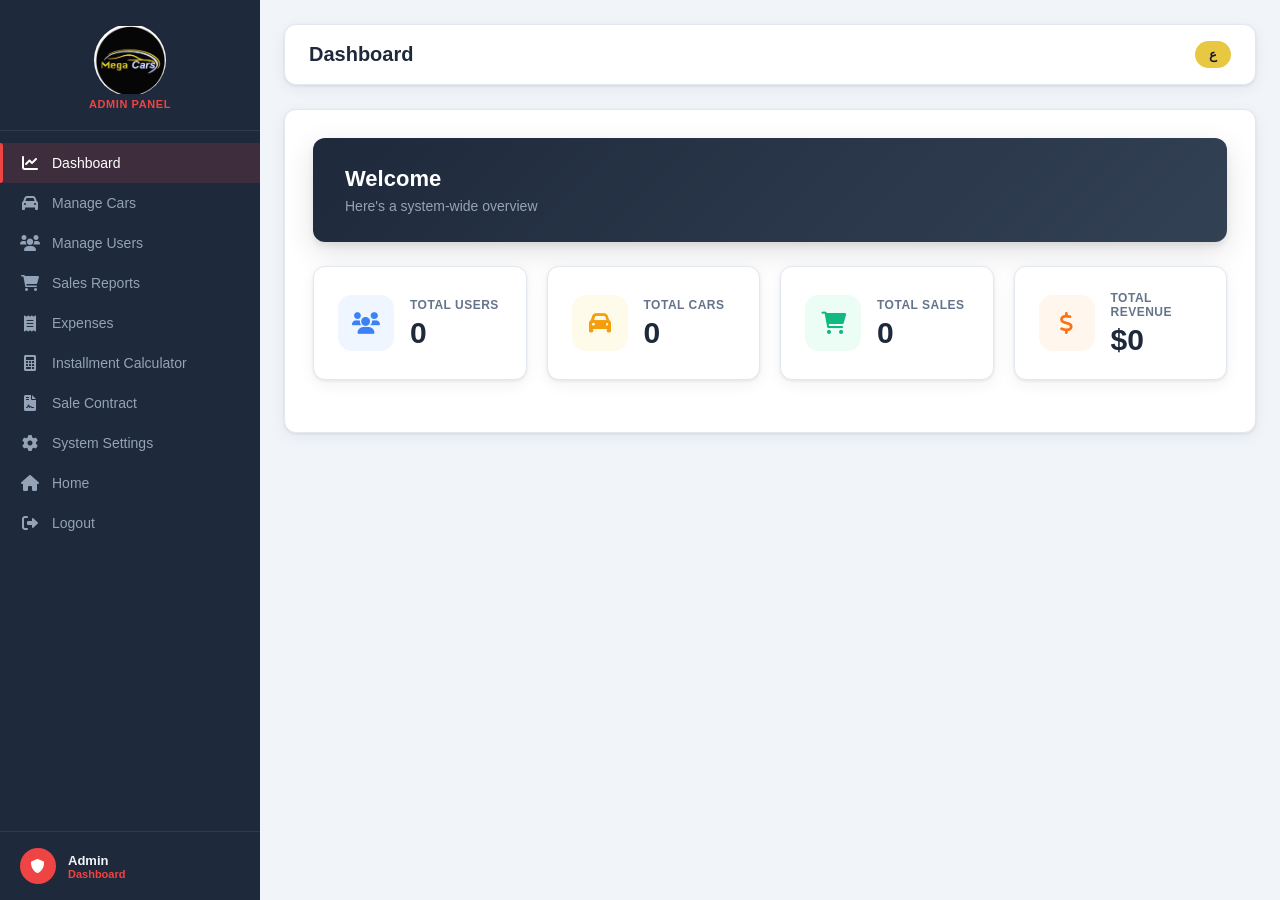
==== commit 85a5dad5: "Add payment schedule generator matching Excel installment template - New 'Print Payment Schedule' bu" ====
--- a/frontend/pages/admin-dashboard.html
+++ b/frontend/pages/admin-dashboard.html
@@ -288,6 +288,7 @@
                             <div class="form-group"><label data-i18n="contract.name">Full Name</label><input type="text" id="sellerName"></div>
                             <div class="form-group"><label data-i18n="contract.idNo">ID Number</label><input type="text" id="sellerId"></div>
                             <div class="form-group"><label data-i18n="contract.occupation">Occupation</label><input type="text" id="sellerOcc" value="كاسب"></div>
+                            <div class="form-group"><label data-i18n="contract.idIssueDate">ID Issue Date</label><input type="date" id="sellerIdDate"></div>
                             <div class="form-group"><label data-i18n="contract.phone">Phone</label><input type="text" id="sellerPhone"></div>
                             <div class="form-group"><label data-i18n="contract.city">City</label><input type="text" id="sellerCity" value="دهوك"></div>
                         </div>
@@ -296,6 +297,7 @@
                             <div class="form-group"><label data-i18n="contract.name">Full Name</label><input type="text" id="buyerName"></div>
                             <div class="form-group"><label data-i18n="contract.idNo">ID Number</label><input type="text" id="buyerId"></div>
                             <div class="form-group"><label data-i18n="contract.occupation">Occupation</label><input type="text" id="buyerOcc"></div>
+                            <div class="form-group"><label data-i18n="contract.idIssueDate">ID Issue Date</label><input type="date" id="buyerIdDate"></div>
                             <div class="form-group"><label data-i18n="contract.phone">Phone</label><input type="text" id="buyerPhone"></div>
                             <div class="form-group"><label data-i18n="contract.phone2">Phone 2</label><input type="text" id="buyerPhone2"></div>
                             <div class="form-group"><label data-i18n="contract.city">City</label><input type="text" id="buyerCity" value="دهوك"></div>
@@ -326,14 +328,20 @@
                         <div class="form-group"><label data-i18n="contract.monthly">Monthly ($)</label><input type="number" id="contractMonthly" oninput="updateContractMonths()"></div>
                         <div class="form-group"><label data-i18n="contract.numMonths">No. of Months</label><input type="number" id="contractMonths"></div>
                         <div class="form-group"><label data-i18n="contract.firstDate">First Payment Date</label><input type="date" id="contractFirstDate"></div>
+                        <div class="form-group"><label data-i18n="contract.instNotes">Installment Notes</label><input type="text" id="contractInstNotes" placeholder="e.g. 100"></div>
                     </div>
                     <div class="form-group" style="margin-top:8px">
                         <label data-i18n="contract.notes">Notes</label>
                         <textarea id="contractNotes" rows="2" style="width:100%;padding:8px;border:1px solid var(--border);border-radius:6px;resize:vertical"></textarea>
                     </div>
-                    <button class="btn btn-primary" onclick="printContract()" style="margin-top:12px">
-                        <i class="fas fa-print"></i> <span data-i18n="contract.generate">Generate &amp; Print</span>
-                    </button>
+                    <div style="display:flex;gap:10px;margin-top:12px;flex-wrap:wrap">
+                        <button class="btn btn-primary" onclick="printContract()">
+                            <i class="fas fa-print"></i> <span data-i18n="contract.generate">Generate &amp; Print Contract</span>
+                        </button>
+                        <button class="btn btn-success" onclick="printPaymentSchedule()">
+                            <i class="fas fa-calendar-alt"></i> <span data-i18n="contract.printSchedule">Print Payment Schedule</span>
+                        </button>
+                    </div>
                 </div>
             </section>
 
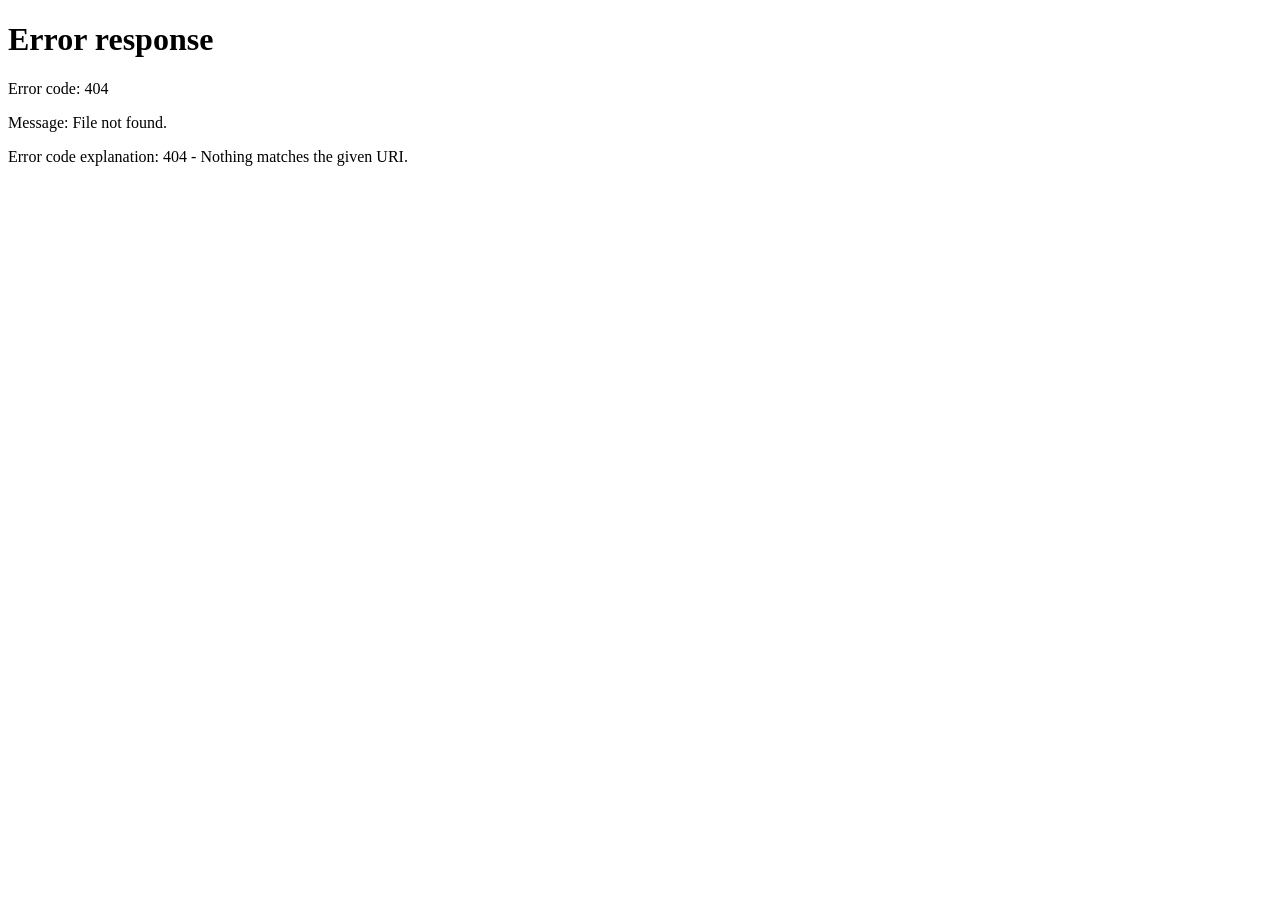
==== commit f580a59e: "Add full settings customization panel and remove inventory from homepage Settings panel: - 5 tabs: C" ====
--- a/frontend/pages/admin-dashboard.html
+++ b/frontend/pages/admin-dashboard.html
@@ -348,31 +348,205 @@
             <section id="settings" class="admin-section hidden">
                 <div class="section-header">
                     <h3 class="section-title"><i class="fas fa-cog"></i> <span data-i18n="admin.settings.title">إعدادات النظام</span></h3>
-                </div>
-                <div class="settings-card">
-                    <form id="systemSettingsForm" class="settings-form">
-                        <div class="form-group">
-                            <label data-i18n="admin.settings.companyName">اسم الشركة</label>
-                            <input type="text" value="Mega Cars">
-                        </div>
-                        <div class="form-group">
-                            <label data-i18n="admin.settings.location">الموقع</label>
-                            <input type="text" value="Dohok, Iraq">
-                        </div>
-                        <div class="form-group">
-                            <label data-i18n="admin.settings.phone">الهاتف</label>
-                            <input type="tel" placeholder="+964 (0) XXX XXXX XXX">
-                        </div>
-                        <div class="form-group">
-                            <label data-i18n="admin.settings.email">البريد الإلكتروني</label>
-                            <input type="email" placeholder="info@megacars.com">
-                        </div>
-                        <div class="form-group" style="grid-column:1/-1">
-                            <button type="submit" class="btn btn-primary">
-                                <i class="fas fa-save"></i> <span data-i18n="admin.settings.save">حفظ الإعدادات</span>
+                    <div style="display:flex;gap:10px">
+                        <button class="btn btn-secondary" onclick="resetCustomization()">
+                            <i class="fas fa-undo"></i> <span data-i18n="settings.reset">Reset to Default</span>
+                        </button>
+                        <button class="btn btn-primary" onclick="saveAllSettings()">
+                            <i class="fas fa-save"></i> <span data-i18n="settings.saveAll">Save All Settings</span>
+                        </button>
+                    </div>
+                </div>
+
+                <!-- Tab navigation -->
+                <div class="settings-tabs">
+                    <button class="settings-tab active" onclick="showSettingsTab('company', event)"><i class="fas fa-building"></i> <span data-i18n="settings.tab.company">Company</span></button>
+                    <button class="settings-tab" onclick="showSettingsTab('appearance', event)"><i class="fas fa-palette"></i> <span data-i18n="settings.tab.appearance">Appearance</span></button>
+                    <button class="settings-tab" onclick="showSettingsTab('typography', event)"><i class="fas fa-text-height"></i> <span data-i18n="settings.tab.typography">Typography</span></button>
+                    <button class="settings-tab" onclick="showSettingsTab('layout', event)"><i class="fas fa-th-large"></i> <span data-i18n="settings.tab.layout">Layout</span></button>
+                    <button class="settings-tab" onclick="showSettingsTab('finance', event)"><i class="fas fa-coins"></i> <span data-i18n="settings.tab.finance">Finance</span></button>
+                </div>
+
+                <!-- Company Tab -->
+                <div class="settings-tab-content" id="settingsCompany">
+                    <div class="settings-card">
+                        <h4 class="settings-card-title"><i class="fas fa-building"></i> <span data-i18n="settings.company.title">Company Information</span></h4>
+                        <div class="form-row">
+                            <div class="form-group"><label data-i18n="admin.settings.companyName">Company Name</label><input type="text" id="setCompanyName" value="Mega Cars"></div>
+                            <div class="form-group"><label data-i18n="admin.settings.location">Location</label><input type="text" id="setCompanyLocation" value="Dohok, Iraq"></div>
+                            <div class="form-group"><label data-i18n="admin.settings.phone">Phone 1</label><input type="tel" id="setCompanyPhone1" placeholder="0751 121 1511"></div>
+                            <div class="form-group"><label data-i18n="settings.phone2">Phone 2</label><input type="tel" id="setCompanyPhone2" placeholder="0774 088 6657"></div>
+                            <div class="form-group"><label data-i18n="admin.settings.email">Email</label><input type="email" id="setCompanyEmail" placeholder="info@megacars.com"></div>
+                            <div class="form-group"><label data-i18n="settings.taxId">Tax / Business ID</label><input type="text" id="setCompanyTaxId"></div>
+                        </div>
+                    </div>
+                </div>
+
+                <!-- Appearance Tab -->
+                <div class="settings-tab-content hidden" id="settingsAppearance">
+                    <div class="settings-card">
+                        <h4 class="settings-card-title"><i class="fas fa-paint-brush"></i> <span data-i18n="settings.colors.title">Colors</span></h4>
+                        <div class="color-grid">
+                            <div class="color-input-wrap">
+                                <label data-i18n="settings.color.primary">Primary Color</label>
+                                <input type="color" id="setPrimaryColor" value="#3b82f6" oninput="applyCustomization()">
+                            </div>
+                            <div class="color-input-wrap">
+                                <label data-i18n="settings.color.sidebar">Sidebar Background</label>
+                                <input type="color" id="setSidebarColor" value="#1e293b" oninput="applyCustomization()">
+                            </div>
+                            <div class="color-input-wrap">
+                                <label data-i18n="settings.color.success">Success Color</label>
+                                <input type="color" id="setSuccessColor" value="#10b981" oninput="applyCustomization()">
+                            </div>
+                            <div class="color-input-wrap">
+                                <label data-i18n="settings.color.danger">Danger Color</label>
+                                <input type="color" id="setDangerColor" value="#ef4444" oninput="applyCustomization()">
+                            </div>
+                            <div class="color-input-wrap">
+                                <label data-i18n="settings.color.warning">Warning Color</label>
+                                <input type="color" id="setWarningColor" value="#f59e0b" oninput="applyCustomization()">
+                            </div>
+                            <div class="color-input-wrap">
+                                <label data-i18n="settings.color.pageBg">Page Background</label>
+                                <input type="color" id="setPageBg" value="#f1f5f9" oninput="applyCustomization()">
+                            </div>
+                        </div>
+
+                        <h4 class="settings-card-title" style="margin-top:24px"><i class="fas fa-magic"></i> <span data-i18n="settings.theme.presets">Theme Presets</span></h4>
+                        <div class="theme-presets">
+                            <button class="theme-preset" data-theme="default" onclick="applyThemePreset('default')" style="background:linear-gradient(135deg,#3b82f6,#1e293b)">
+                                <span data-i18n="settings.theme.default">Default Blue</span>
                             </button>
-                        </div>
-                    </form>
+                            <button class="theme-preset" data-theme="emerald" onclick="applyThemePreset('emerald')" style="background:linear-gradient(135deg,#10b981,#064e3b)">
+                                <span data-i18n="settings.theme.emerald">Emerald</span>
+                            </button>
+                            <button class="theme-preset" data-theme="crimson" onclick="applyThemePreset('crimson')" style="background:linear-gradient(135deg,#dc2626,#450a0a)">
+                                <span data-i18n="settings.theme.crimson">Crimson</span>
+                            </button>
+                            <button class="theme-preset" data-theme="gold" onclick="applyThemePreset('gold')" style="background:linear-gradient(135deg,#eab308,#422006)">
+                                <span data-i18n="settings.theme.gold">Gold</span>
+                            </button>
+                            <button class="theme-preset" data-theme="purple" onclick="applyThemePreset('purple')" style="background:linear-gradient(135deg,#8b5cf6,#2e1065)">
+                                <span data-i18n="settings.theme.purple">Royal Purple</span>
+                            </button>
+                            <button class="theme-preset" data-theme="dark" onclick="applyThemePreset('dark')" style="background:linear-gradient(135deg,#374151,#0f172a)">
+                                <span data-i18n="settings.theme.dark">Dark Mode</span>
+                            </button>
+                        </div>
+                    </div>
+                </div>
+
+                <!-- Typography Tab -->
+                <div class="settings-tab-content hidden" id="settingsTypography">
+                    <div class="settings-card">
+                        <h4 class="settings-card-title"><i class="fas fa-font"></i> <span data-i18n="settings.typo.title">Typography</span></h4>
+                        <div class="form-row">
+                            <div class="form-group">
+                                <label data-i18n="settings.typo.fontFamily">Font Family</label>
+                                <select id="setFontFamily" onchange="applyCustomization()">
+                                    <option value="Arial, sans-serif">Arial</option>
+                                    <option value="'Segoe UI', sans-serif">Segoe UI</option>
+                                    <option value="'Roboto', sans-serif">Roboto</option>
+                                    <option value="'Open Sans', sans-serif">Open Sans</option>
+                                    <option value="'Tahoma', sans-serif">Tahoma</option>
+                                    <option value="'Cairo', sans-serif">Cairo (Arabic)</option>
+                                    <option value="system-ui, sans-serif">System Default</option>
+                                </select>
+                            </div>
+                            <div class="form-group">
+                                <label><span data-i18n="settings.typo.baseSize">Base Font Size</span>: <span id="fontSizeLabel">14</span>px</label>
+                                <input type="range" id="setFontSize" min="11" max="20" value="14" oninput="document.getElementById('fontSizeLabel').textContent=this.value; applyCustomization()">
+                            </div>
+                            <div class="form-group">
+                                <label><span data-i18n="settings.typo.headingSize">Heading Size</span>: <span id="headingSizeLabel">18</span>px</label>
+                                <input type="range" id="setHeadingSize" min="14" max="28" value="18" oninput="document.getElementById('headingSizeLabel').textContent=this.value; applyCustomization()">
+                            </div>
+                            <div class="form-group">
+                                <label data-i18n="settings.typo.fontWeight">Font Weight</label>
+                                <select id="setFontWeight" onchange="applyCustomization()">
+                                    <option value="400" data-i18n="settings.typo.normal">Normal</option>
+                                    <option value="500" data-i18n="settings.typo.medium">Medium</option>
+                                    <option value="600" data-i18n="settings.typo.semibold">Semi Bold</option>
+                                </select>
+                            </div>
+                        </div>
+                        <div class="preview-box">
+                            <small data-i18n="settings.preview">Preview:</small>
+                            <h3 id="typoPreviewHeading">إدارة السيارات / Manage Cars</h3>
+                            <p id="typoPreviewText">This is how your text will appear across the dashboard. هكذا سيظهر النص في لوحة التحكم.</p>
+                        </div>
+                    </div>
+                </div>
+
+                <!-- Layout Tab -->
+                <div class="settings-tab-content hidden" id="settingsLayout">
+                    <div class="settings-card">
+                        <h4 class="settings-card-title"><i class="fas fa-ruler-combined"></i> <span data-i18n="settings.layout.title">Layout & Spacing</span></h4>
+                        <div class="form-row">
+                            <div class="form-group">
+                                <label><span data-i18n="settings.layout.sidebarWidth">Sidebar Width</span>: <span id="sidebarWidthLabel">260</span>px</label>
+                                <input type="range" id="setSidebarWidth" min="200" max="320" value="260" oninput="document.getElementById('sidebarWidthLabel').textContent=this.value; applyCustomization()">
+                            </div>
+                            <div class="form-group">
+                                <label><span data-i18n="settings.layout.radius">Corner Roundness</span>: <span id="radiusLabel">12</span>px</label>
+                                <input type="range" id="setRadius" min="0" max="24" value="12" oninput="document.getElementById('radiusLabel').textContent=this.value; applyCustomization()">
+                            </div>
+                            <div class="form-group">
+                                <label><span data-i18n="settings.layout.shadow">Shadow Intensity</span></label>
+                                <select id="setShadow" onchange="applyCustomization()">
+                                    <option value="none" data-i18n="settings.layout.shadowNone">None</option>
+                                    <option value="light" data-i18n="settings.layout.shadowLight">Light</option>
+                                    <option value="medium" selected data-i18n="settings.layout.shadowMedium">Medium</option>
+                                    <option value="strong" data-i18n="settings.layout.shadowStrong">Strong</option>
+                                </select>
+                            </div>
+                            <div class="form-group">
+                                <label><span data-i18n="settings.layout.density">UI Density</span></label>
+                                <select id="setDensity" onchange="applyCustomization()">
+                                    <option value="comfortable" selected data-i18n="settings.layout.comfortable">Comfortable</option>
+                                    <option value="compact" data-i18n="settings.layout.compact">Compact</option>
+                                    <option value="spacious" data-i18n="settings.layout.spacious">Spacious</option>
+                                </select>
+                            </div>
+                        </div>
+                    </div>
+                </div>
+
+                <!-- Finance Tab -->
+                <div class="settings-tab-content hidden" id="settingsFinance">
+                    <div class="settings-card">
+                        <h4 class="settings-card-title"><i class="fas fa-money-bill-wave"></i> <span data-i18n="settings.finance.title">Finance Settings</span></h4>
+                        <div class="form-row">
+                            <div class="form-group">
+                                <label data-i18n="settings.finance.exchangeRate">Default Exchange Rate (IQD per $1)</label>
+                                <input type="number" id="setDefaultExchangeRate" value="1490">
+                            </div>
+                            <div class="form-group">
+                                <label data-i18n="settings.finance.currency">Default Currency</label>
+                                <select id="setDefaultCurrency">
+                                    <option value="USD">USD ($)</option>
+                                    <option value="IQD">IQD (د.ع)</option>
+                                </select>
+                            </div>
+                            <div class="form-group">
+                                <label data-i18n="settings.finance.contractFee">Default Contract Fee ($)</label>
+                                <input type="number" id="setContractFee" value="100">
+                            </div>
+                            <div class="form-group">
+                                <label data-i18n="settings.finance.publisherFee">Default Publisher Fee ($)</label>
+                                <input type="number" id="setPublisherFee" value="100">
+                            </div>
+                            <div class="form-group">
+                                <label data-i18n="settings.finance.dateFormat">Date Format</label>
+                                <select id="setDateFormat">
+                                    <option value="dd/mm/yyyy">DD/MM/YYYY</option>
+                                    <option value="mm/dd/yyyy">MM/DD/YYYY</option>
+                                    <option value="yyyy-mm-dd">YYYY-MM-DD</option>
+                                </select>
+                            </div>
+                        </div>
+                    </div>
                 </div>
             </section>
         </main>
--- a/frontend/css/admin-dashboard.css
+++ b/frontend/css/admin-dashboard.css
@@ -497,3 +497,33 @@
 .car-picker-bar i { color:var(--primary); font-size:18px; }
 .car-picker-bar label { font-weight:600; white-space:nowrap; }
 .car-picker-bar select { flex:1; padding:8px 10px; border:1px solid var(--border); border-radius:6px; font-size:14px; background:var(--card-bg); color:var(--text-primary); }
+
+/* ── Settings Panel ──────────────────────────────────── */
+.settings-tabs { display:flex; gap:6px; margin-bottom:18px; flex-wrap:wrap; border-bottom:2px solid var(--border); padding-bottom:0; }
+.settings-tab { padding:10px 18px; background:transparent; border:none; border-bottom:3px solid transparent; cursor:pointer; font-size:14px; font-weight:500; color:var(--text-muted); display:flex; align-items:center; gap:8px; transition:.2s; margin-bottom:-2px; }
+.settings-tab:hover { color:var(--primary); background:var(--bg-secondary); border-radius:6px 6px 0 0; }
+.settings-tab.active { color:var(--primary); border-bottom-color:var(--primary); font-weight:600; }
+.settings-tab-content { animation: fadeIn .25s ease; }
+.settings-tab-content.hidden { display:none; }
+@keyframes fadeIn { from { opacity:0; transform:translateY(4px); } to { opacity:1; transform:translateY(0); } }
+
+.settings-card-title { margin:0 0 16px; font-size:15px; font-weight:600; padding-bottom:10px; border-bottom:1px solid var(--border); display:flex; align-items:center; gap:10px; color:var(--text-main); }
+.settings-card-title i { color:var(--primary); }
+
+.color-grid { display:grid; grid-template-columns:repeat(auto-fill, minmax(180px, 1fr)); gap:14px; }
+.color-input-wrap { display:flex; flex-direction:column; gap:6px; padding:12px; background:var(--bg-secondary); border-radius:8px; }
+.color-input-wrap label { font-size:13px; font-weight:500; color:var(--text-main); }
+.color-input-wrap input[type="color"] { width:100%; height:44px; border:1px solid var(--border); border-radius:6px; cursor:pointer; background:transparent; }
+
+.theme-presets { display:grid; grid-template-columns:repeat(auto-fill, minmax(160px, 1fr)); gap:10px; }
+.theme-preset { padding:18px 14px; border:2px solid transparent; border-radius:10px; cursor:pointer; color:#fff; font-weight:600; font-size:13px; transition:.2s; box-shadow:var(--shadow); }
+.theme-preset:hover { transform:translateY(-2px); border-color:rgba(255,255,255,.3); box-shadow:var(--shadow-lg); }
+
+input[type="range"] { width:100%; height:6px; border-radius:3px; background:var(--border); outline:none; -webkit-appearance:none; }
+input[type="range"]::-webkit-slider-thumb { -webkit-appearance:none; width:18px; height:18px; border-radius:50%; background:var(--primary); cursor:pointer; border:2px solid #fff; box-shadow:0 1px 4px rgba(0,0,0,.3); }
+input[type="range"]::-moz-range-thumb { width:18px; height:18px; border-radius:50%; background:var(--primary); cursor:pointer; border:2px solid #fff; }
+
+.preview-box { margin-top:16px; padding:18px; border:2px dashed var(--border); border-radius:8px; background:var(--bg-secondary); }
+.preview-box small { color:var(--text-muted); display:block; margin-bottom:8px; font-size:12px; }
+.preview-box h3 { margin:0 0 8px; }
+.preview-box p { margin:0; color:var(--text-muted); }
